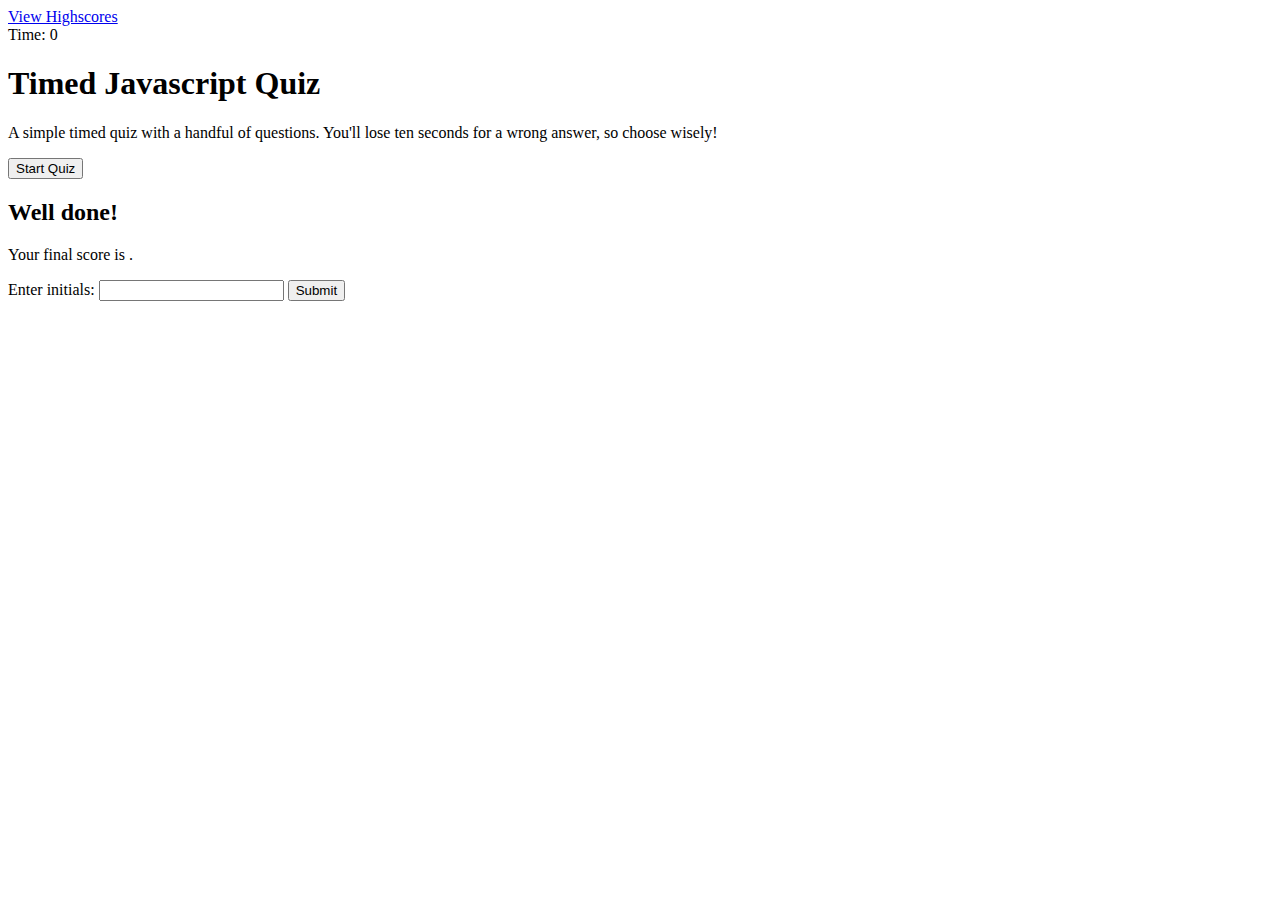
==== index.html @ 3be9751a "Added the base HTML, Java, and CSS" ====
<!DOCTYPE html>
<html lang="en">
  <head>
    <link rel="icon" type="image/png" href="./Assets/mr-logo-icon.png" />
    <meta charset="UTF-8" />
    <meta name="viewport" content="width=device-width, initial-scale=1.0" />
    <meta http-equiv="X-UA-Compatible" content="ie=edge" />
    <title>Coding Quiz</title>

    <link rel="stylesheet" href="./CSS/style.css" />
    <link href="https://fonts.googleapis.com/css2?family=Josefin+Slab:ital,wght@1,600&display=swap" rel="stylesheet">
  </head>

  <body>
    <div class="scores"><a href="score.html">View Highscores</a></div>

    <div class="timer">Time: <span id="time">0</span></div>

    <div class="wrapper">
      <div id="start-screen" class="start">
        <h1>Timed Javascript Quiz</h1>
        <p>
          A simple timed quiz with a handful of questions. You'll lose ten seconds for a wrong answer, so choose wisely! 
        </p>
        <button id="start">Start Quiz</button>
      </div>

      <div id="questions" class="hide">
        <h2 id="question-title"></h2>
        <div id="choices" class="choices"></div>
      </div>

      <div id="end-screen" class="hide">
        <h2>Well done!</h2>
        <p>Your final score is <span id="final-score"></span>.</p>
        <p>
          Enter initials: <input type="text" id="initials" max="3" />
          <button id="submit">Submit</button>
        </p>
      </div>

      <div id="feedback" class="feedback hide"></div>
    </div>

    <script src="./JS/qanda.js"></script>
    <script src="./JS/script.js"></script>
  </body>
</html>
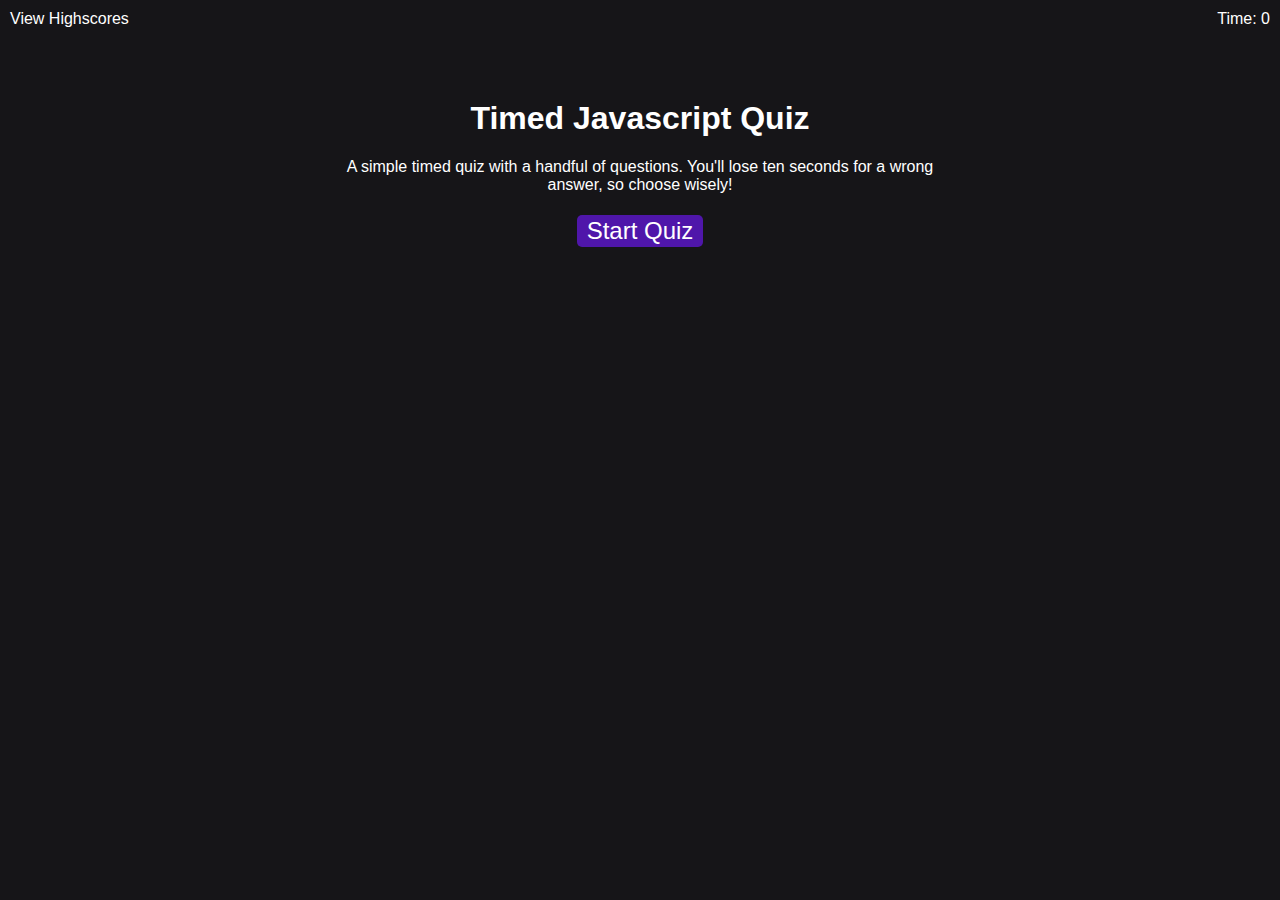
==== commit 9755cbce: "fized the index link...maybe" ====
--- a/index.html
+++ b/index.html
@@ -44,7 +44,7 @@
       <div id="feedback" class="feedback hide"></div>
     </div>
 
-    <script src="./JS/qanda.js"></script>
-    <script src="./JS/script.js"></script>
+    <script src="Java-Coding-Quiz/JS/qanda.js"></script>
+    <script src="Java-Coding-Quiz/JS/script.js"></script>
   </body>
 </html>
--- a/CSS/style.css
+++ b/CSS/style.css
@@ -0,0 +1,92 @@
+/*Collaborated with Janvier Mbilizi*/
+body {
+  font-family: 'Helvetica', 'Arial', sans-serif;
+    color: #ffffff;
+    font-size: 12pt;
+    background-color: #161518;
+}
+.wrapper {
+  margin: 100px auto 0 auto;
+  max-width: 600px;
+}
+
+.hide {
+  display: none;
+}
+
+.start {
+  text-align: center;
+}
+
+.scores {
+  position: absolute;
+  top: 10px;
+  left: 10px;
+}
+
+.feedback {
+  font-style: bold;
+  font-size: 200%;
+  margin-top: 20px;
+  padding-top: 10px;
+  color: rgb(255, 255, 255);
+  border-top: 2px solid rgb(13, 12, 14);
+}
+
+.timer {
+  position: absolute;
+  top: 10px;
+  right: 10px;
+}
+
+a {
+  color: rgb(255, 255, 255);
+  text-decoration: none;
+  transition: color 0.1s;
+}
+
+a:hover {
+  color: #70707a;
+}
+
+button {
+  display: inline-block;
+  margin: 5px;
+  cursor: crosshair;
+  font-family: 'Helvetica', 'Arial', sans-serif;
+  font-size: 150%;
+  background-color: rgb(79, 22, 170);
+  border-radius: 5px;
+  padding: 2px 10px;
+  color: white;
+  border: 0;
+  transition: background-color 0.1s;
+}
+
+button:hover {
+  background-color: rgb(255, 255, 255);
+  color:rgb(79, 22, 170)
+}
+
+.choices button {
+  display: block;
+}
+
+input[type="text"] {
+  font-size: 200%;
+}
+
+ol {
+  padding-left: 0px;
+  max-height: 400px;
+  overflow: auto;
+}
+
+li {
+  padding: 5px;
+  list-style: decimal inside none;
+}
+
+li:nth-child(odd) {
+  background-color: #dfdae7;
+}
